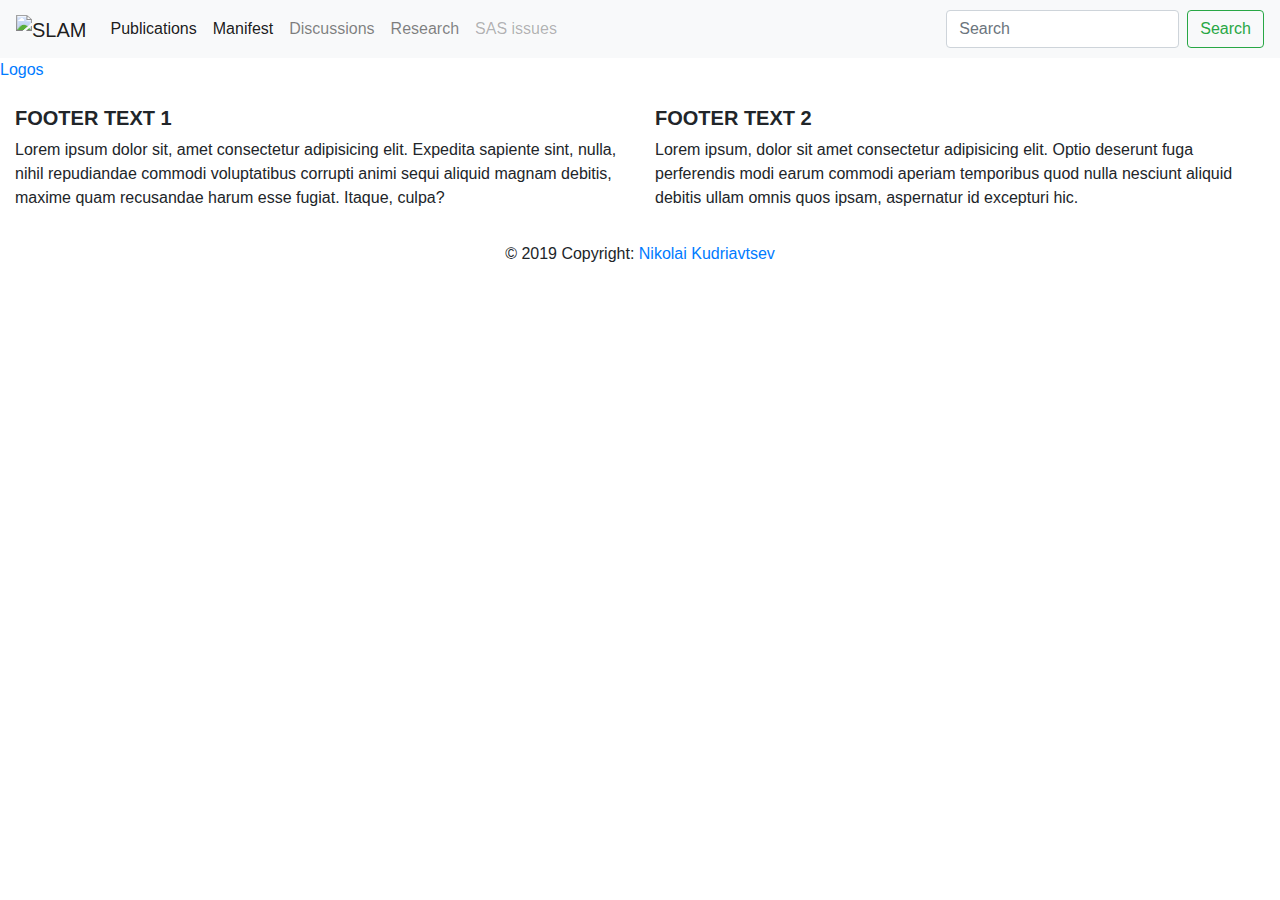
==== index.html @ 7b23dbfc "Update index.html" ====
<!DOCTYPE html>
<html lang="en">
    <head>
        <link rel="stylesheet" href="https://stackpath.bootstrapcdn.com/bootstrap/4.3.1/css/bootstrap.min.css" integrity="sha384-ggOyR0iXCbMQv3Xipma34MD+dH/1fQ784/j6cY/iJTQUOhcWr7x9JvoRxT2MZw1T" crossorigin="anonymous">
        <script src="https://ajax.googleapis.com/ajax/libs/jquery/3.2.1/jquery.min.js"></script>
        <script src="https://maxcdn.bootstrapcdn.com/bootstrap/3.3.7/js/bootstrap.min.js"></script>
        <meta charset="utf-8">
        <meta name="viewport" content="width=device-width, initial-scale=1.0">
        <meta http-equiv='X-UA-Compatible' content="ie=edge">
        <title>SAS Liberal Arts Magazine</title>
    </head>
    <body>
        <nav class="navbar navbar-expand-lg navbar-light bg-light">
          <a class="navbar-brand" href="/">
              <img style="width: 60%;"src="materials/logo.jpg" alt="SLAM">
          </a>
          <button class="navbar-toggler" type="button" data-toggle="collapse" data-target="#navbarSupportedContent" aria-controls="navbarSupportedContent" aria-expanded="false" aria-label="Toggle navigation">
            <span class="navbar-toggler-icon"></span>
          </button>

          <div class="collapse navbar-collapse" id="navbarSupportedContent">
            <ul class="navbar-nav mr-auto">
              <li class="nav-item active">
                <a class="nav-link" href="/publications/">Publications</a>
              </li>
              <li class="nav-item active">
                <a class="nav-link" href="/manifest/">Manifest</a>
              </li>
              <li class="nav-item">
                <a class="nav-link" href="#">Discussions</a>
              </li>
              <li class="nav-item">
                <a class="nav-link" href="#">Research</a>
              </li>
              <li class="nav-item">
                <a class="nav-link disabled" href="#" tabindex="-1" aria-disabled="true">SAS issues</a>
              </li>
            </ul>
            <form class="form-inline my-2 my-lg-0">
              <input class="form-control mr-sm-2" type="search" placeholder="Search" aria-label="Search">
              <button class="btn btn-outline-success my-2 my-sm-0" type="submit">Search</button>
            </form>
          </div>
        </nav>

        <a href="logos">Logos</a>
      
        <footer class="page-footer font-small teal pt-4">

          <!-- Footer Text -->
          <div class="container-fluid text-center text-md-left">

            <!-- Grid row -->
            <div class="row">

              <!-- Grid column -->
              <div class="col-md-6 mt-md-0 mt-3">

                <!-- Content -->
                <h5 class="text-uppercase font-weight-bold">Footer text 1</h5>
                <p>Lorem ipsum dolor sit, amet consectetur adipisicing elit. Expedita sapiente sint, nulla, nihil
                  repudiandae commodi voluptatibus corrupti animi sequi aliquid magnam debitis, maxime quam recusandae
                  harum esse fugiat. Itaque, culpa?</p>

              </div>
              <!-- Grid column -->

              <hr class="clearfix w-100 d-md-none pb-3">

              <!-- Grid column -->
              <div class="col-md-6 mb-md-0 mb-3">

                <!-- Content -->
                <h5 class="text-uppercase font-weight-bold">Footer text 2</h5>
                <p>Lorem ipsum, dolor sit amet consectetur adipisicing elit. Optio deserunt fuga perferendis modi earum
                  commodi aperiam temporibus quod nulla nesciunt aliquid debitis ullam omnis quos ipsam, aspernatur id
                  excepturi hic.</p>

              </div>

              <!-- Grid column -->

            </div>
            <!-- Grid row -->

          </div>
          <!-- Footer Text -->

      <!-- Copyright -->
      <div class="footer-copyright text-center py-3">© 2019 Copyright:
        <a href="">Nikolai Kudriavtsev</a>
      </div>
      <!-- Copyright -->

    </footer>
    <!-- Footer -->
    </body>
</html>
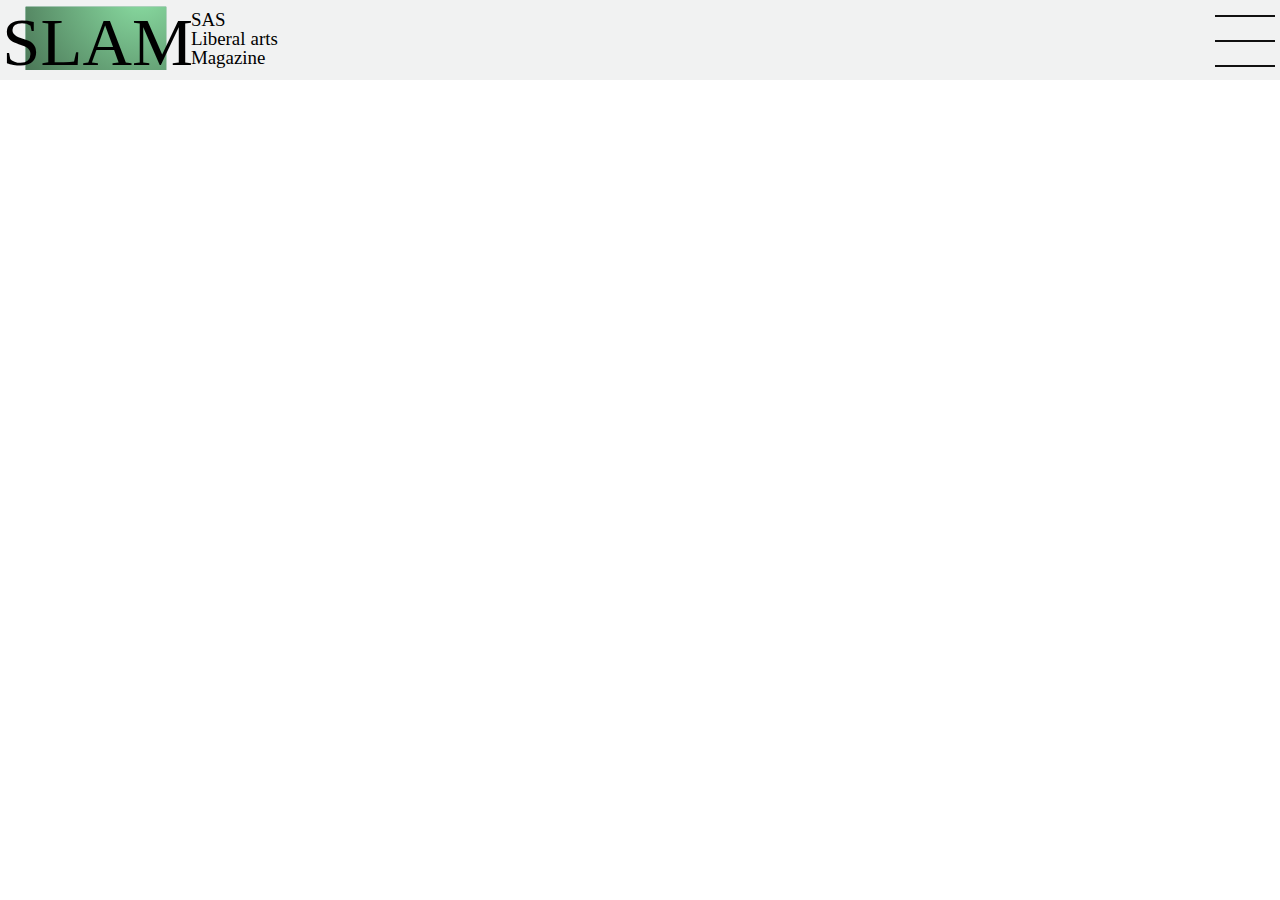
==== commit 632681d8: "New version of the site: navbar added." ====
--- a/index.html
+++ b/index.html
@@ -1,98 +1,41 @@
 <!DOCTYPE html>
 <html lang="en">
     <head>
-        <link rel="stylesheet" href="https://stackpath.bootstrapcdn.com/bootstrap/4.3.1/css/bootstrap.min.css" integrity="sha384-ggOyR0iXCbMQv3Xipma34MD+dH/1fQ784/j6cY/iJTQUOhcWr7x9JvoRxT2MZw1T" crossorigin="anonymous">
-        <script src="https://ajax.googleapis.com/ajax/libs/jquery/3.2.1/jquery.min.js"></script>
-        <script src="https://maxcdn.bootstrapcdn.com/bootstrap/3.3.7/js/bootstrap.min.js"></script>
+        <link rel="stylesheet" href="style.css">
+        <script src=""></script>
+        <script src=""></script>
         <meta charset="utf-8">
         <meta name="viewport" content="width=device-width, initial-scale=1.0">
         <meta http-equiv='X-UA-Compatible' content="ie=edge">
         <title>SAS Liberal Arts Magazine</title>
     </head>
+
+    
     <body>
-        <nav class="navbar navbar-expand-lg navbar-light bg-light">
-          <a class="navbar-brand" href="/">
-              <img style="width: 60%;"src="materials/logo.jpg" alt="SLAM">
-          </a>
-          <button class="navbar-toggler" type="button" data-toggle="collapse" data-target="#navbarSupportedContent" aria-controls="navbarSupportedContent" aria-expanded="false" aria-label="Toggle navigation">
-            <span class="navbar-toggler-icon"></span>
-          </button>
+	    
+<div class="nav">
+  <input type="checkbox" id="nav-check">
+  <div class="nav-header">
+      <img id="logo" src="logo.svg" alt="SLAM">
+  </div>
+  <div class="nav-btn">
+    <label for="nav-check">
+      <span></span>
+      <span></span>
+      <span></span>
+    </label>
+  </div>
+  
+  <div class="nav-links">
+    <a href="//github.io/jo_geek" target="_blank">Publications</a>
+    <a href="http://stackoverflow.com/users/4084003/" target="_blank">Research</a>
+    <a href="https://in.linkedin.com/in/jonesvinothjoseph" target="_blank">Discussions</a>
+    <a href="https://codepen.io/jo_Geek/" target="_blank">Interviews</a>
+    <a href="https://jsfiddle.net/user/jo_Geek/" target="_blank">SAS issues</a>
+  </div>
+</div>
+    </body>
+	
 
-          <div class="collapse navbar-collapse" id="navbarSupportedContent">
-            <ul class="navbar-nav mr-auto">
-              <li class="nav-item active">
-                <a class="nav-link" href="/publications/">Publications</a>
-              </li>
-              <li class="nav-item active">
-                <a class="nav-link" href="/manifest/">Manifest</a>
-              </li>
-              <li class="nav-item">
-                <a class="nav-link" href="#">Discussions</a>
-              </li>
-              <li class="nav-item">
-                <a class="nav-link" href="#">Research</a>
-              </li>
-              <li class="nav-item">
-                <a class="nav-link disabled" href="#" tabindex="-1" aria-disabled="true">SAS issues</a>
-              </li>
-            </ul>
-            <form class="form-inline my-2 my-lg-0">
-              <input class="form-control mr-sm-2" type="search" placeholder="Search" aria-label="Search">
-              <button class="btn btn-outline-success my-2 my-sm-0" type="submit">Search</button>
-            </form>
-          </div>
-        </nav>
 
-        <a href="logos">Logos</a>
-      
-        <footer class="page-footer font-small teal pt-4">
-
-          <!-- Footer Text -->
-          <div class="container-fluid text-center text-md-left">
-
-            <!-- Grid row -->
-            <div class="row">
-
-              <!-- Grid column -->
-              <div class="col-md-6 mt-md-0 mt-3">
-
-                <!-- Content -->
-                <h5 class="text-uppercase font-weight-bold">Footer text 1</h5>
-                <p>Lorem ipsum dolor sit, amet consectetur adipisicing elit. Expedita sapiente sint, nulla, nihil
-                  repudiandae commodi voluptatibus corrupti animi sequi aliquid magnam debitis, maxime quam recusandae
-                  harum esse fugiat. Itaque, culpa?</p>
-
-              </div>
-              <!-- Grid column -->
-
-              <hr class="clearfix w-100 d-md-none pb-3">
-
-              <!-- Grid column -->
-              <div class="col-md-6 mb-md-0 mb-3">
-
-                <!-- Content -->
-                <h5 class="text-uppercase font-weight-bold">Footer text 2</h5>
-                <p>Lorem ipsum, dolor sit amet consectetur adipisicing elit. Optio deserunt fuga perferendis modi earum
-                  commodi aperiam temporibus quod nulla nesciunt aliquid debitis ullam omnis quos ipsam, aspernatur id
-                  excepturi hic.</p>
-
-              </div>
-
-              <!-- Grid column -->
-
-            </div>
-            <!-- Grid row -->
-
-          </div>
-          <!-- Footer Text -->
-
-      <!-- Copyright -->
-      <div class="footer-copyright text-center py-3">© 2019 Copyright:
-        <a href="">Nikolai Kudriavtsev</a>
-      </div>
-      <!-- Copyright -->
-
-    </footer>
-    <!-- Footer -->
-    </body>
 </html>
--- a/style.css
+++ b/style.css
@@ -0,0 +1,99 @@
+* {
+  box-sizing: border-box;
+}
+
+body {
+  margin: 0px;
+  font-family: 'segoe ui';
+}
+
+.nav {
+  height: 80px;
+  width: 100%;
+  background-color: #F1F2F2;
+  position: relative;
+}
+
+.nav > .nav-header {
+  display: inline;
+}
+
+.nav > .nav-header > #logo {
+  display: inline-block;
+  font-size: 30px;
+  position: relative;
+  top: -20px;
+  height: 130px;
+}
+
+
+.nav > .nav-btn {
+  display: none;
+}
+
+.nav > .nav-links {
+  display: inline;
+  float: right;
+  font-size: 28px;
+}
+
+.nav > .nav-links > a {
+  display: inline-block;
+  padding: 30px 10px 13px 10px;
+  text-decoration: none;
+  color: #111;
+}
+
+.nav > .nav-links > a:hover {
+  background-color: #77BD8B;
+}
+
+.nav > #nav-check {
+  display: none;
+}
+
+@media (max-width:1280px) {
+  .nav > .nav-btn {
+    display: inline-block;
+    position: absolute;
+    right: 0px;
+    top: 0px;
+  }
+  .nav > .nav-btn > label {
+    display: inline-block;
+    width: 80px;
+    height: 80px;
+    padding: 15px;
+  }
+  .nav > .nav-btn > label:hover,.nav  #nav-check:checked ~ .nav-btn > label {
+    color: #111;
+  }
+  .nav > .nav-btn > label > span {
+    display: block;
+    width: 60px;
+    height: 25px;
+    border-top: 2px solid #111;
+  }
+  .nav > .nav-links {
+    position: absolute;
+    display: block;
+    width: 100%;
+    background-color: #F1F2F2;
+    height: 0px;
+    transition: all 0.3s ease-in;
+    overflow-y: hidden;
+    top: 80px;
+    left: 0px;
+  }
+  .nav > .nav-links > a {
+    display: block;
+    width: 100%;
+  }
+  .nav > #nav-check:not(:checked) ~ .nav-links {
+    height: 0px;
+  }
+  .nav > #nav-check:checked ~ .nav-links {
+    height: calc(100vh - 80px);
+    overflow-y: auto;
+  }
+}
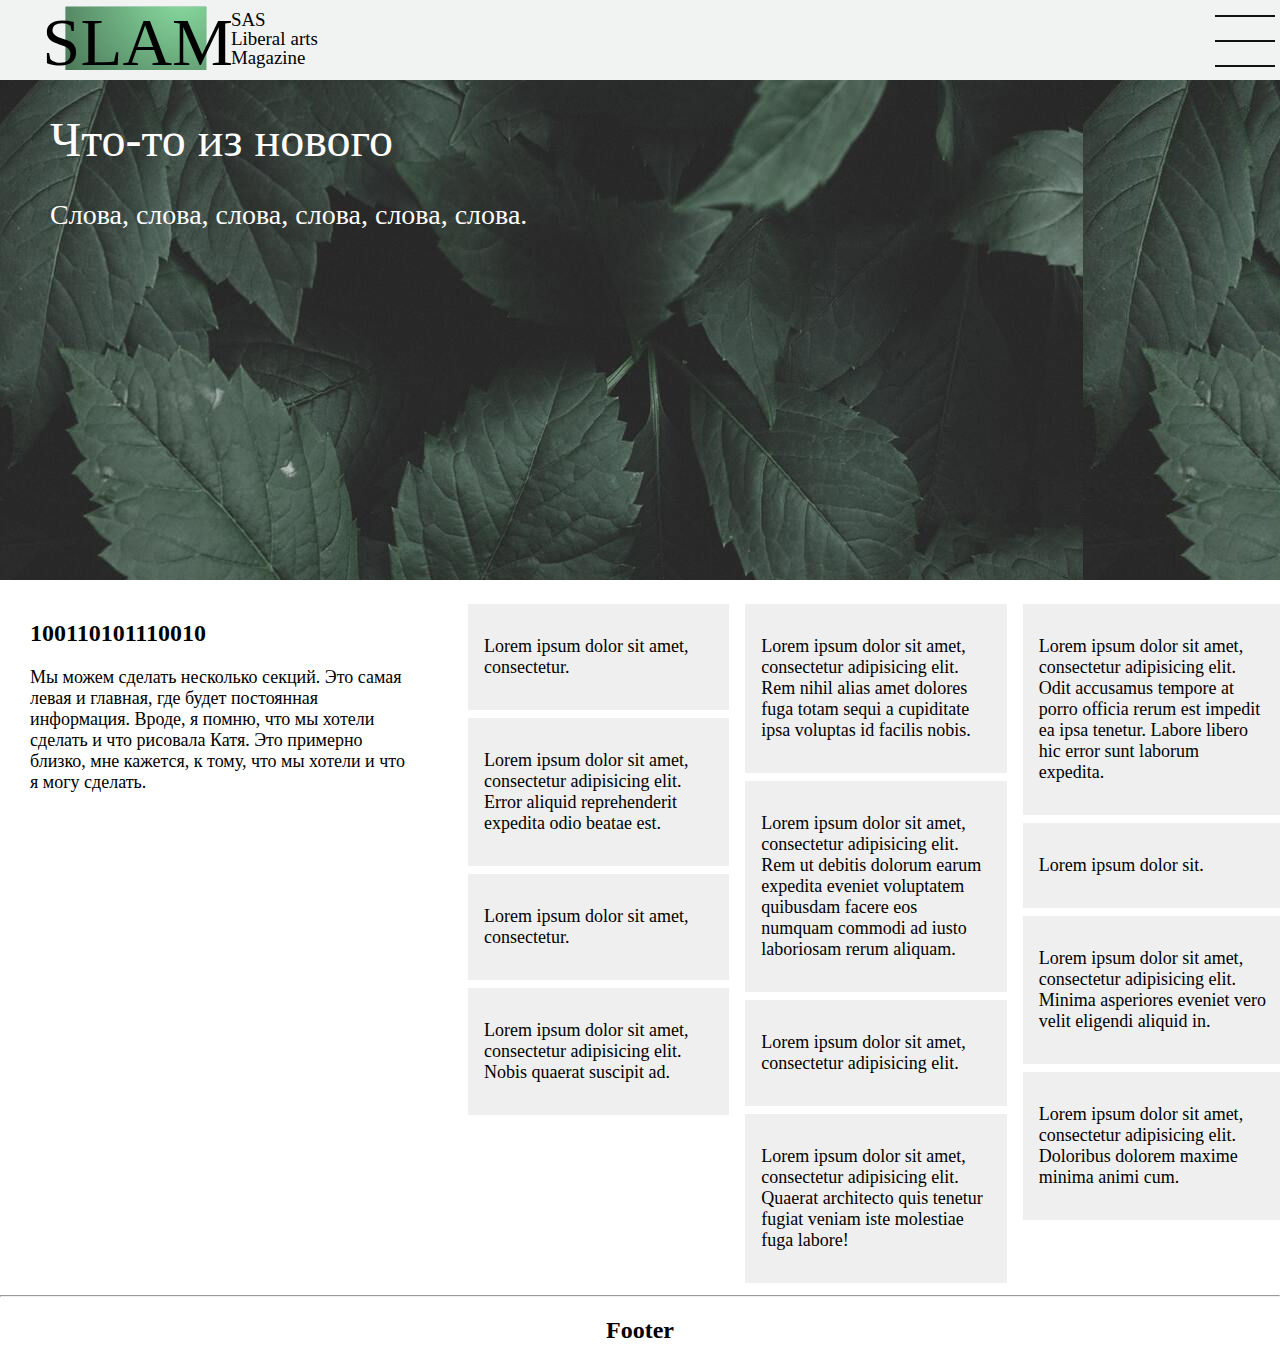
==== commit 84a7a9cf: "New version of mainpage: navbar and body." ====
--- a/index.html
+++ b/index.html
@@ -27,15 +27,100 @@
   </div>
   
   <div class="nav-links">
-    <a href="//github.io/jo_geek" target="_blank">Publications</a>
-    <a href="http://stackoverflow.com/users/4084003/" target="_blank">Research</a>
-    <a href="https://in.linkedin.com/in/jonesvinothjoseph" target="_blank">Discussions</a>
-    <a href="https://codepen.io/jo_Geek/" target="_blank">Interviews</a>
-    <a href="https://jsfiddle.net/user/jo_Geek/" target="_blank">SAS issues</a>
+    <a href="" target="_blank">Publications</a>
+    <a href="" target="_blank">Research</a>
+    <a href="" target="_blank">Discussions</a>
+    <a href="" target="_blank">Interviews</a>
+    <a href="" target="_blank">SAS issues</a>
   </div>
 </div>
-    </body>
-	
+<!--
+    <div class="carousel">
+	<div class="carousel-img.slider1">
+    		<p  class="car-title">This is Red</p>
+	</div>
+    	<div class="carousel-img.slider2">
+		<p class="car-title"> This is Yellow </p>
+    	</div>
+    	<div class="carousel-img.slider3">
+
+		<p class="car-title"> This is Green</p>  
+    	</div>
+    </div>
+    -->
+
+    <!-- <h1>Pure CSS Masonry</h1>
+<p>By using CSS3 columns, we can easily create a Masonry.js-like layout where random-height blocks fit together.</p>
+    -->
+
+	<div class="carousel">
+		<H1>Что-то из нового</H1>
+		<p> Слова, слова, слова, слова, слова, слова.<p>
+	</div>
 
 
+   
+  <aside id="main">
+	  <h2>100110101110010</h2>
+	  <p>Мы можем сделать несколько секций. Это самая левая и главная, где будет постоянная информация. Вроде, я помню, что мы хотели сделать и что рисовала Катя. Это примерно близко, мне кажется, к тому, что мы хотели и что я могу сделать.</P>
+  </aside>
+<article>
+
+  <section>
+    <p>Lorem ipsum dolor sit amet, consectetur.</p>
+  </section>
+  
+  <section>
+    <p>Lorem ipsum dolor sit amet, consectetur adipisicing elit. Error aliquid reprehenderit expedita odio beatae est.</p>
+  </section>
+  
+  <section>
+    <p>Lorem ipsum dolor sit amet, consectetur.</p>
+  </section>
+  
+  <section>
+    <p>Lorem ipsum dolor sit amet, consectetur adipisicing elit. Nobis quaerat suscipit ad.</p>
+  </section>
+
+  <section>
+    <p>Lorem ipsum dolor sit amet, consectetur adipisicing elit. Rem nihil alias amet dolores fuga totam sequi a cupiditate ipsa voluptas id facilis nobis.</p>
+  </section>
+
+
+  <section>
+    <p>Lorem ipsum dolor sit amet, consectetur adipisicing elit. Rem ut debitis dolorum earum expedita eveniet voluptatem quibusdam facere eos numquam commodi ad iusto laboriosam rerum aliquam.</p>
+  </section>
+  
+  <section>
+    <p>Lorem ipsum dolor sit amet, consectetur adipisicing elit.</p>
+  </section>
+  
+  <section>
+    <p>Lorem ipsum dolor sit amet, consectetur adipisicing elit. Quaerat  architecto quis tenetur fugiat veniam iste molestiae fuga labore!</p>
+  </section>
+  
+  <section>
+    <p>Lorem ipsum dolor sit amet, consectetur adipisicing elit. Odit accusamus tempore at porro officia rerum est impedit ea ipsa tenetur. Labore libero hic error sunt laborum expedita.</p>
+  </section>
+  
+  <section>
+    <p>Lorem ipsum dolor sit.</p>
+  </section>
+  
+  <section>
+    <p>Lorem ipsum dolor sit amet, consectetur adipisicing elit. Minima asperiores eveniet vero velit eligendi aliquid in.</p>
+  </section>
+  
+  <section>
+    <p>Lorem ipsum dolor sit amet, consectetur adipisicing elit. Doloribus dolorem maxime minima animi cum.</p>
+  </section>
+  
+</article>
+
+<footer>
+<hr/>
+<h2 style="text-align: center;">Footer</h2>
+</footer>
+    </body>
+
 </html>
--- a/style.css
+++ b/style.css
@@ -1,5 +1,6 @@
 * {
   box-sizing: border-box;
+
 }
 
 body {
@@ -11,6 +12,7 @@
   height: 80px;
   width: 100%;
   background-color: #F1F2F2;
+ /* opacity: 0.7; */
   position: relative;
 }
 
@@ -23,6 +25,7 @@
   font-size: 30px;
   position: relative;
   top: -20px;
+  left: 40px;
   height: 130px;
 }
 
@@ -97,3 +100,72 @@
     overflow-y: auto;
   }
 }
+
+@import "compass/css3";
+
+*, *:before, *:after {box-sizing:  border-box !important;}
+aside {
+	float: left; 
+	margin-left: 30px; 
+	margin-right: 50px; 
+	width: 30%;
+}
+
+article {
+ -moz-column-width: 13em;
+ -webkit-column-width: 13em;
+ -moz-column-gap: 1em;
+ -webkit-column-gap: 1em; 
+  
+}
+
+section {
+ display: inline-block;
+ margin:  0.25rem;
+ padding:  1rem;
+ width:  100%; 
+ background:  #efefef;
+}
+
+
+p {
+ margin:  1rem 0; 
+ font-size: 18px;
+}
+
+body {
+ padding:  0em;
+}
+
+
+
+
+h1 {
+  font-size:  3rem;
+  font-weight:  500;
+  text-align: left;
+}
+
+
+p {
+ text-align:  left;
+}
+
+.carousel {
+  display: inline-block;
+  height: 500px;
+  width: 100%;
+  margin-bottom: 20px;
+  background-image: url("back.jpg");
+  color: white;
+}
+
+.carousel > h1 {
+	margin-left: 50px;
+
+}
+.carousel > p {
+  font-size: 28px;
+  margin-left: 50px;
+  color: white;
+}
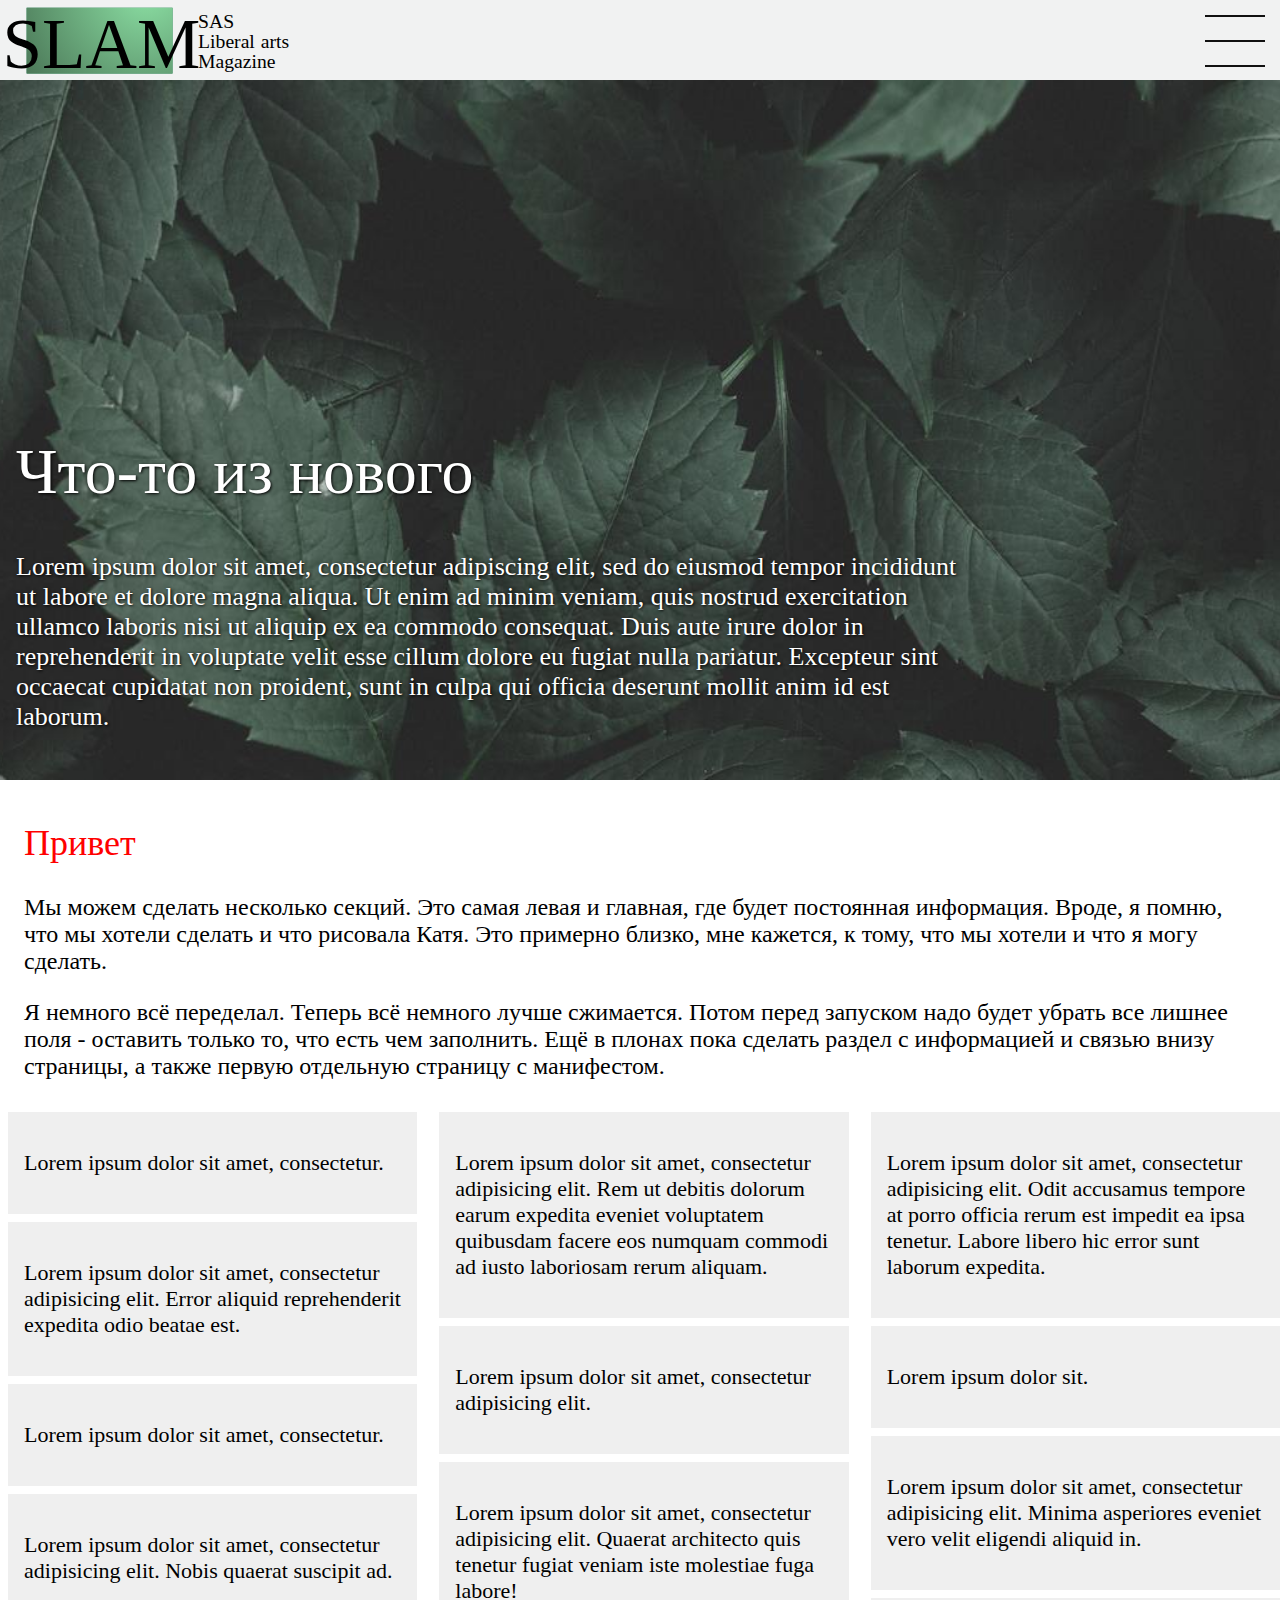
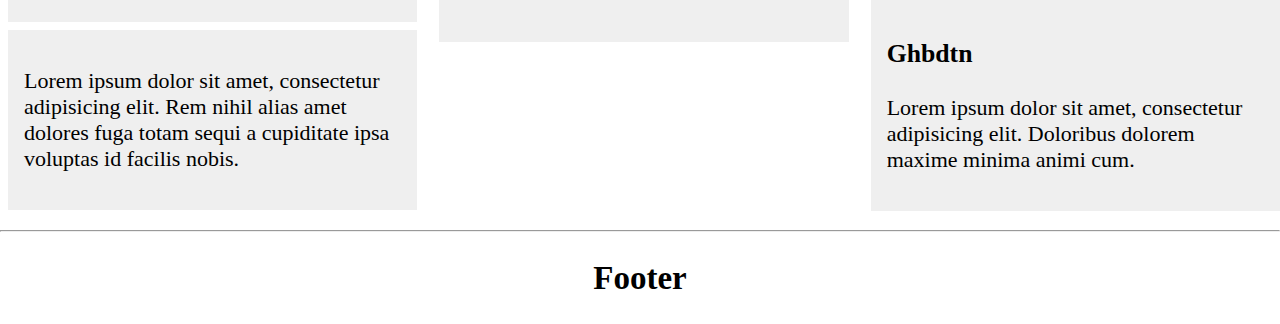
==== commit b1da16b9: "Added the middle." ====
--- a/index.html
+++ b/index.html
@@ -1,126 +1,119 @@
 <!DOCTYPE html>
 <html lang="en">
-    <head>
-        <link rel="stylesheet" href="style.css">
-        <script src=""></script>
-        <script src=""></script>
-        <meta charset="utf-8">
-        <meta name="viewport" content="width=device-width, initial-scale=1.0">
-        <meta http-equiv='X-UA-Compatible' content="ie=edge">
-        <title>SAS Liberal Arts Magazine</title>
-    </head>
-
-    
-    <body>
-	    
-<div class="nav">
-  <input type="checkbox" id="nav-check">
-  <div class="nav-header">
-      <img id="logo" src="logo.svg" alt="SLAM">
-  </div>
-  <div class="nav-btn">
-    <label for="nav-check">
-      <span></span>
-      <span></span>
-      <span></span>
-    </label>
-  </div>
-  
-  <div class="nav-links">
-    <a href="" target="_blank">Publications</a>
-    <a href="" target="_blank">Research</a>
-    <a href="" target="_blank">Discussions</a>
-    <a href="" target="_blank">Interviews</a>
-    <a href="" target="_blank">SAS issues</a>
-  </div>
-</div>
-<!--
-    <div class="carousel">
-	<div class="carousel-img.slider1">
-    		<p  class="car-title">This is Red</p>
-	</div>
-    	<div class="carousel-img.slider2">
-		<p class="car-title"> This is Yellow </p>
-    	</div>
-    	<div class="carousel-img.slider3">
-
-		<p class="car-title"> This is Green</p>  
-    	</div>
-    </div>
-    -->
-
-    <!-- <h1>Pure CSS Masonry</h1>
-<p>By using CSS3 columns, we can easily create a Masonry.js-like layout where random-height blocks fit together.</p>
-    -->
-
-	<div class="carousel">
-		<H1>Что-то из нового</H1>
-		<p> Слова, слова, слова, слова, слова, слова.<p>
-	</div>
+<head>
+  <link rel="stylesheet" href="style.css">
+  <script src=""></script>
+  <script src=""></script>
+  <meta charset="utf-8">
+  <meta name="viewport" content="width=device-width, initial-scale=1.0">
+  <meta http-equiv='X-UA-Compatible' content="ie=edge">
+  <title>SAS Liberal Arts Magazine</title>
+</head>
 
 
-   
-  <aside id="main">
-	  <h2>100110101110010</h2>
-	  <p>Мы можем сделать несколько секций. Это самая левая и главная, где будет постоянная информация. Вроде, я помню, что мы хотели сделать и что рисовала Катя. Это примерно близко, мне кажется, к тому, что мы хотели и что я могу сделать.</P>
-  </aside>
-<article>
-
-  <section>
-    <p>Lorem ipsum dolor sit amet, consectetur.</p>
-  </section>
-  
-  <section>
-    <p>Lorem ipsum dolor sit amet, consectetur adipisicing elit. Error aliquid reprehenderit expedita odio beatae est.</p>
-  </section>
-  
-  <section>
-    <p>Lorem ipsum dolor sit amet, consectetur.</p>
-  </section>
-  
-  <section>
-    <p>Lorem ipsum dolor sit amet, consectetur adipisicing elit. Nobis quaerat suscipit ad.</p>
-  </section>
-
-  <section>
-    <p>Lorem ipsum dolor sit amet, consectetur adipisicing elit. Rem nihil alias amet dolores fuga totam sequi a cupiditate ipsa voluptas id facilis nobis.</p>
-  </section>
+<body>
+  <div class="grid">
 
 
-  <section>
-    <p>Lorem ipsum dolor sit amet, consectetur adipisicing elit. Rem ut debitis dolorum earum expedita eveniet voluptatem quibusdam facere eos numquam commodi ad iusto laboriosam rerum aliquam.</p>
-  </section>
-  
-  <section>
-    <p>Lorem ipsum dolor sit amet, consectetur adipisicing elit.</p>
-  </section>
-  
-  <section>
-    <p>Lorem ipsum dolor sit amet, consectetur adipisicing elit. Quaerat  architecto quis tenetur fugiat veniam iste molestiae fuga labore!</p>
-  </section>
-  
-  <section>
-    <p>Lorem ipsum dolor sit amet, consectetur adipisicing elit. Odit accusamus tempore at porro officia rerum est impedit ea ipsa tenetur. Labore libero hic error sunt laborum expedita.</p>
-  </section>
-  
-  <section>
-    <p>Lorem ipsum dolor sit.</p>
-  </section>
-  
-  <section>
-    <p>Lorem ipsum dolor sit amet, consectetur adipisicing elit. Minima asperiores eveniet vero velit eligendi aliquid in.</p>
-  </section>
-  
-  <section>
-    <p>Lorem ipsum dolor sit amet, consectetur adipisicing elit. Doloribus dolorem maxime minima animi cum.</p>
-  </section>
-  
-</article>
+    <div class="nav">
+      <input type="checkbox" id="nav-check">
+      <a class="nav-header" href="">
+        <img id="logo" src="logo.svg" alt="SLAM">
+      </a>
+      <div class="nav-btn">
+        <label for="nav-check">
+          <span></span>
+          <span></span>
+          <span></span>
+        </label>
+      </div>
 
-<footer>
-<hr/>
-<h2 style="text-align: center;">Footer</h2>
-</footer>
+      <div class="nav-links">
+        <a href="" target="_blank">Publications</a>
+        <a href="" target="_blank">Research</a>
+        <a href="" target="_blank">Discussions</a>
+        <a href="" target="_blank">Interviews</a>
+        <a href="" target="_blank">SAS issues</a>
+      </div>
+    </div>
+
+    <div class="carousel">
+      <H1>Что-то из нового</H1>
+      <p>Lorem ipsum dolor sit amet, consectetur adipiscing elit, sed do eiusmod tempor incididunt ut labore et dolore magna aliqua. Ut enim ad minim veniam, quis nostrud exercitation ullamco laboris nisi ut aliquip ex ea commodo consequat. Duis aute irure dolor in reprehenderit in voluptate velit esse cillum dolore eu fugiat nulla pariatur. Excepteur sint occaecat cupidatat non proident, sunt in culpa qui officia deserunt mollit anim id est laborum.<p>
+      </div>
+
+
+      <div class="middle">
+        <div>
+          <article id="main">
+            <h2>Привет</h2>
+            <p>Мы можем сделать несколько секций. Это самая левая и главная, где будет постоянная информация. Вроде, я помню, что мы хотели сделать и что рисовала Катя. Это примерно близко, мне кажется, к тому, что мы хотели и что я могу сделать.</P>
+            <p>Я немного всё переделал. Теперь всё немного лучше сжимается. Потом перед запуском надо будет убрать все лишнее поля - оставить только то, что есть чем заполнить. Ещё в плонах пока сделать раздел с информацией и связью внизу страницы, а также первую отдельную страницу с манифестом.</p>
+            </article>
+          </div>
+        </div>
+          <div clss="cardscon">
+            <article class="cards">
+
+              <section>
+                <p>Lorem ipsum dolor sit amet, consectetur.</p>
+              </section>
+
+              <section>
+                <p>Lorem ipsum dolor sit amet, consectetur adipisicing elit. Error aliquid reprehenderit expedita odio beatae est.</p>
+              </section>
+
+              <section>
+                <p>Lorem ipsum dolor sit amet, consectetur.</p>
+              </section>
+
+              <section>
+                <p>Lorem ipsum dolor sit amet, consectetur adipisicing elit. Nobis quaerat suscipit ad.</p>
+              </section>
+
+              <section>
+                <p>Lorem ipsum dolor sit amet, consectetur adipisicing elit. Rem nihil alias amet dolores fuga totam sequi a cupiditate ipsa voluptas id facilis nobis.</p>
+              </section>
+
+
+              <section>
+                <p>Lorem ipsum dolor sit amet, consectetur adipisicing elit. Rem ut debitis dolorum earum expedita eveniet voluptatem quibusdam facere eos numquam commodi ad iusto laboriosam rerum aliquam.</p>
+              </section>
+
+              <section>
+                <p>Lorem ipsum dolor sit amet, consectetur adipisicing elit.</p>
+              </section>
+
+              <section>
+                <p>Lorem ipsum dolor sit amet, consectetur adipisicing elit. Quaerat  architecto quis tenetur fugiat veniam iste molestiae fuga labore!</p>
+              </section>
+
+              <section>
+                <p>Lorem ipsum dolor sit amet, consectetur adipisicing elit. Odit accusamus tempore at porro officia rerum est impedit ea ipsa tenetur. Labore libero hic error sunt laborum expedita.</p>
+              </section>
+
+              <section>
+                <p>Lorem ipsum dolor sit.</p>
+              </section>
+
+              <section>
+                <p>Lorem ipsum dolor sit amet, consectetur adipisicing elit. Minima asperiores eveniet vero velit eligendi aliquid in.</p>
+              </section>
+
+              <section>
+                <h3>Ghbdtn</h3>
+                <p>Lorem ipsum dolor sit amet, consectetur adipisicing elit. Doloribus dolorem maxime minima animi cum.</p>
+              </section>
+
+            </article>
+          </div>
+
+
+        <footer>
+          <hr/>
+          <h2 style="text-align: center;">Footer</h2>
+        </footer>
+      </div>
     </body>
 
-</html>
+    </html>
--- a/style.css
+++ b/style.css
@@ -1,32 +1,32 @@
+@import "compass/css3";
+
+*, *:before, *:after {box-sizing:  border-box !important;}
 * {
   box-sizing: border-box;
+}
 
-}
 
 body {
   margin: 0px;
   font-family: 'segoe ui';
+  font-size: 22px;
+}
+
+.grid {
+  display: grid;
+  grid-template-rows: 80px 700px
 }
 
 .nav {
-  height: 80px;
-  width: 100%;
   background-color: #F1F2F2;
- /* opacity: 0.7; */
-  position: relative;
 }
 
 .nav > .nav-header {
-  display: inline;
 }
 
 .nav > .nav-header > #logo {
-  display: inline-block;
-  font-size: 30px;
-  position: relative;
-  top: -20px;
-  left: 40px;
-  height: 130px;
+  margin-top: -20px;
+  height: 135px;
 }
 
 
@@ -55,6 +55,73 @@
   display: none;
 }
 
+
+.carousel {
+  display: grid;
+  grid-template-rows: 2fr 1fr;
+  background-image: url("back.jpg");
+  background-position: center center;
+  background-repeat: no-repeat;
+  background-attachment: fixed;
+  background-size: cover;
+  color: white;
+
+}
+
+.carousel > h1 {
+	margin: 1rem;
+  align-self: flex-end;
+  float: right;
+  font-size:  4rem;
+  font-weight:  300;
+  text-shadow: 1px 1px 3px #000;
+  text-align: left;
+}
+.carousel > p {
+  font-size: 26px;
+  margin: 1rem;
+  align-self: flex-end;
+  float: left;
+  max-width: 60rem;
+  text-align:  left;
+  font-weight:  300;
+  text-shadow: 1px 1px 3px #000;
+}
+
+.middle {
+  margin-top: 0.5em;
+  margin-left: 1em;
+  margin-right: 0.75em;
+  column-gap: 0.25em;
+  font-size: 24px;
+  font-weight: 500;
+}
+
+#main > h2 {
+  color:red;
+  font-weight: 500;
+}
+
+.cardscon {
+}
+
+article.cards {
+  margin: 0.25rem;
+ -moz-column-width: 18em;
+ -webkit-column-width: 18em;
+ -moz-column-gap: 1em;
+ -webkit-column-gap: 1em;
+
+}
+
+section {
+ display: inline-block;
+ margin:  0.25rem;
+ padding:  1rem;
+ width:  100%;
+ background:  #efefef;
+}
+
 @media (max-width:1280px) {
   .nav > .nav-btn {
     display: inline-block;
@@ -64,7 +131,6 @@
   }
   .nav > .nav-btn > label {
     display: inline-block;
-    width: 80px;
     height: 80px;
     padding: 15px;
   }
@@ -100,72 +166,3 @@
     overflow-y: auto;
   }
 }
-
-@import "compass/css3";
-
-*, *:before, *:after {box-sizing:  border-box !important;}
-aside {
-	float: left; 
-	margin-left: 30px; 
-	margin-right: 50px; 
-	width: 30%;
-}
-
-article {
- -moz-column-width: 13em;
- -webkit-column-width: 13em;
- -moz-column-gap: 1em;
- -webkit-column-gap: 1em; 
-  
-}
-
-section {
- display: inline-block;
- margin:  0.25rem;
- padding:  1rem;
- width:  100%; 
- background:  #efefef;
-}
-
-
-p {
- margin:  1rem 0; 
- font-size: 18px;
-}
-
-body {
- padding:  0em;
-}
-
-
-
-
-h1 {
-  font-size:  3rem;
-  font-weight:  500;
-  text-align: left;
-}
-
-
-p {
- text-align:  left;
-}
-
-.carousel {
-  display: inline-block;
-  height: 500px;
-  width: 100%;
-  margin-bottom: 20px;
-  background-image: url("back.jpg");
-  color: white;
-}
-
-.carousel > h1 {
-	margin-left: 50px;
-
-}
-.carousel > p {
-  font-size: 28px;
-  margin-left: 50px;
-  color: white;
-}
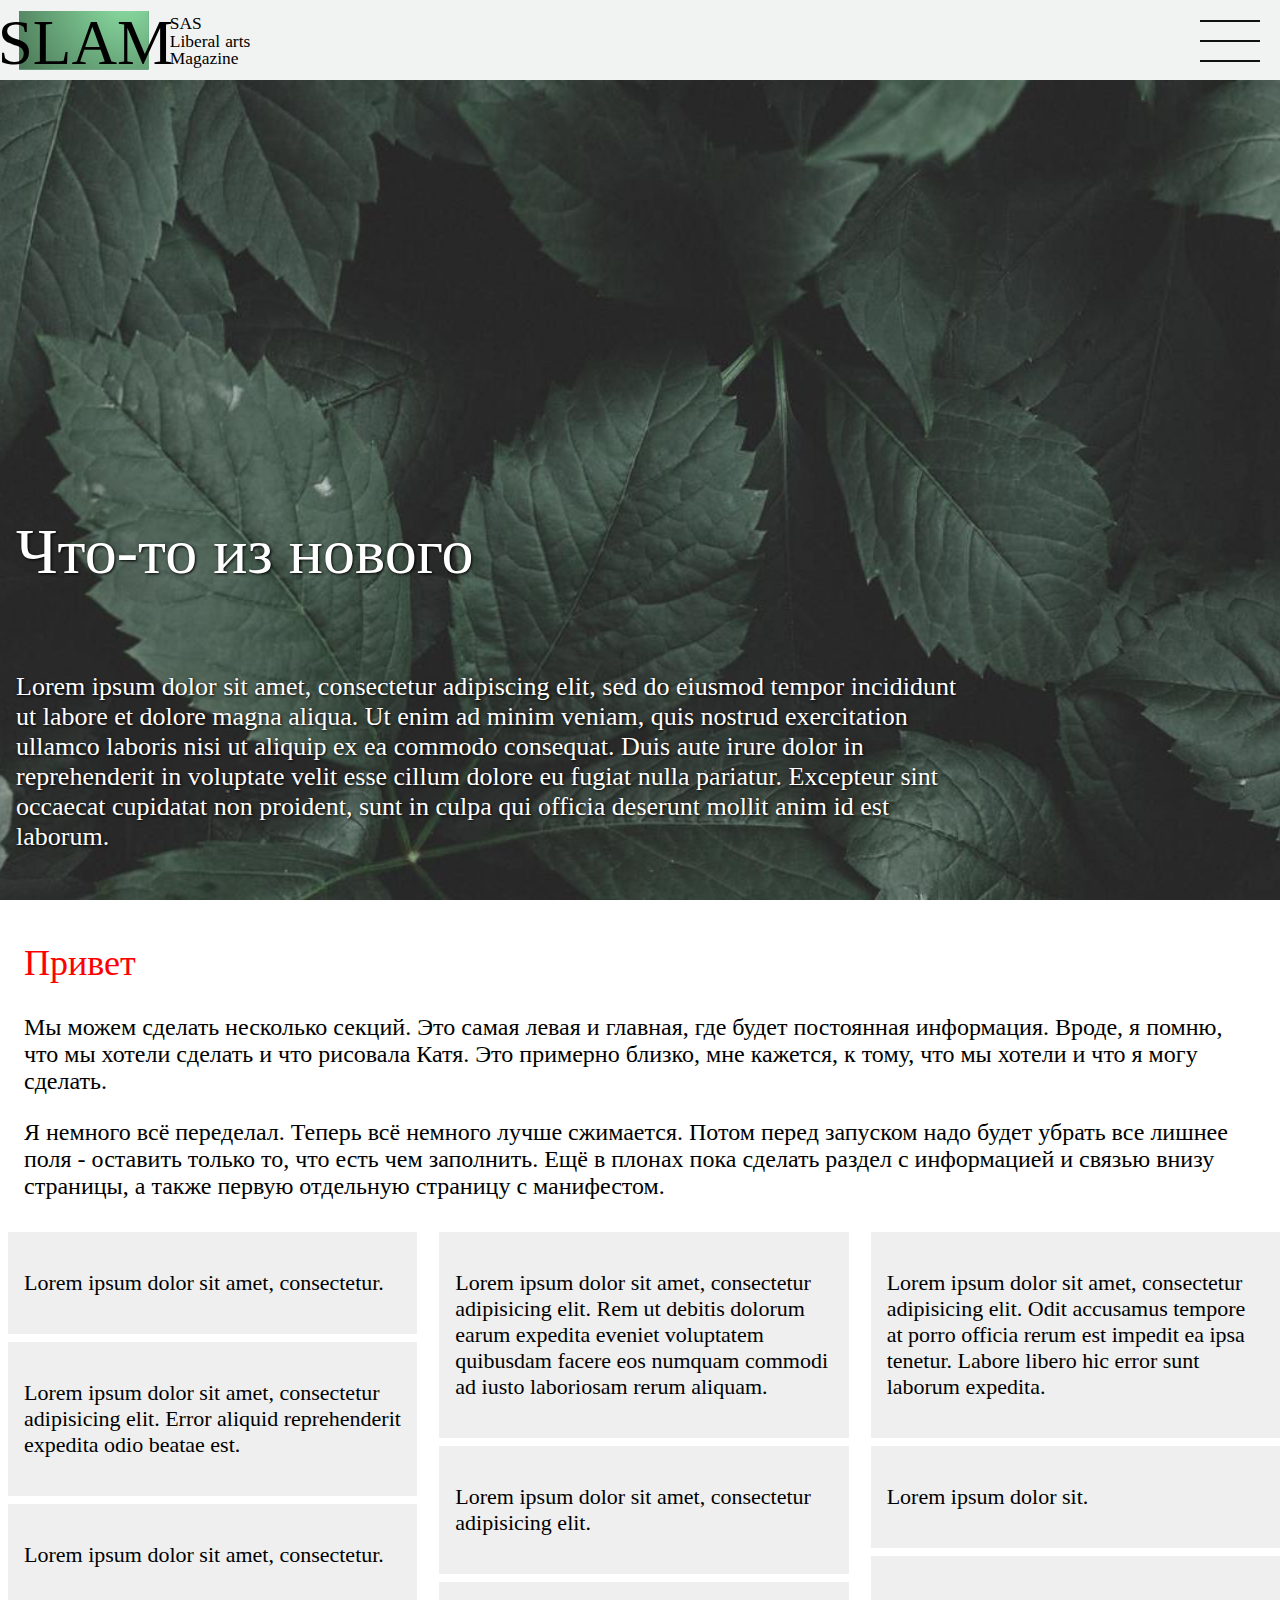
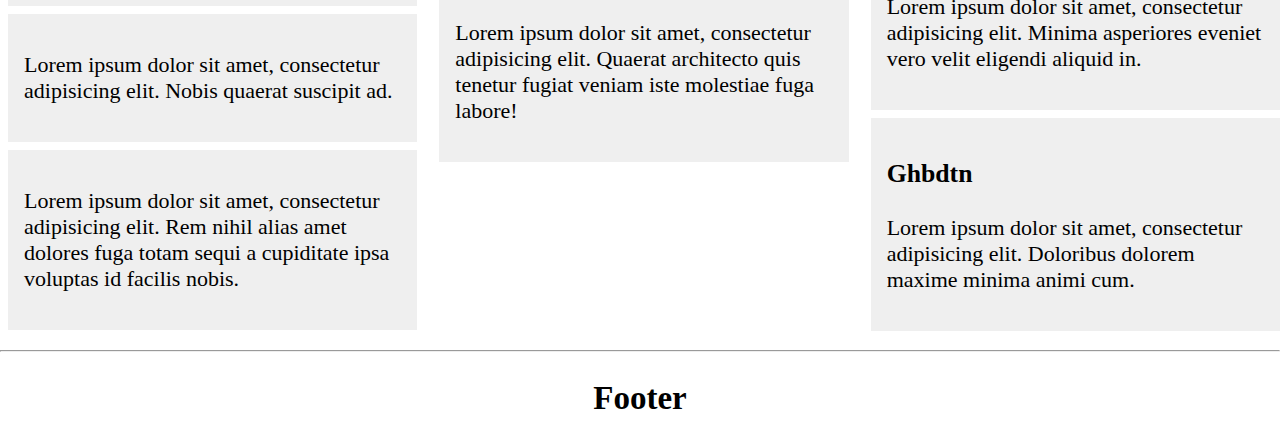
==== commit e73fd476: "First page full widght." ====
--- a/index.html
+++ b/index.html
@@ -29,11 +29,11 @@
       </div>
 
       <div class="nav-links">
-        <a href="" target="_blank">Publications</a>
+        <a href="https://instagram.com/_ale.hop_" target="_blank">Publications</a>
         <a href="" target="_blank">Research</a>
         <a href="" target="_blank">Discussions</a>
         <a href="" target="_blank">Interviews</a>
-        <a href="" target="_blank">SAS issues</a>
+        <a href="" target="_blank">SAS news</a>
       </div>
     </div>
 
--- a/style.css
+++ b/style.css
@@ -7,6 +7,7 @@
 
 
 body {
+  min-width: 375px;
   margin: 0px;
   font-family: 'segoe ui';
   font-size: 22px;
@@ -14,7 +15,7 @@
 
 .grid {
   display: grid;
-  grid-template-rows: 80px 700px
+  grid-template-rows: 80px;
 }
 
 .nav {
@@ -22,11 +23,12 @@
 }
 
 .nav > .nav-header {
+  justify-content: flex-start;
 }
 
 .nav > .nav-header > #logo {
-  margin-top: -20px;
-  height: 135px;
+  margin-top: -15px;
+  height: 120px;
 }
 
 
@@ -57,6 +59,7 @@
 
 
 .carousel {
+  height: calc(100vh - 80px);
   display: grid;
   grid-template-rows: 2fr 1fr;
   background-image: url("back.jpg");
@@ -132,7 +135,7 @@
   .nav > .nav-btn > label {
     display: inline-block;
     height: 80px;
-    padding: 15px;
+    padding: 20px;
   }
   .nav > .nav-btn > label:hover,.nav  #nav-check:checked ~ .nav-btn > label {
     color: #111;
@@ -140,7 +143,7 @@
   .nav > .nav-btn > label > span {
     display: block;
     width: 60px;
-    height: 25px;
+    height: 20px;
     border-top: 2px solid #111;
   }
   .nav > .nav-links {
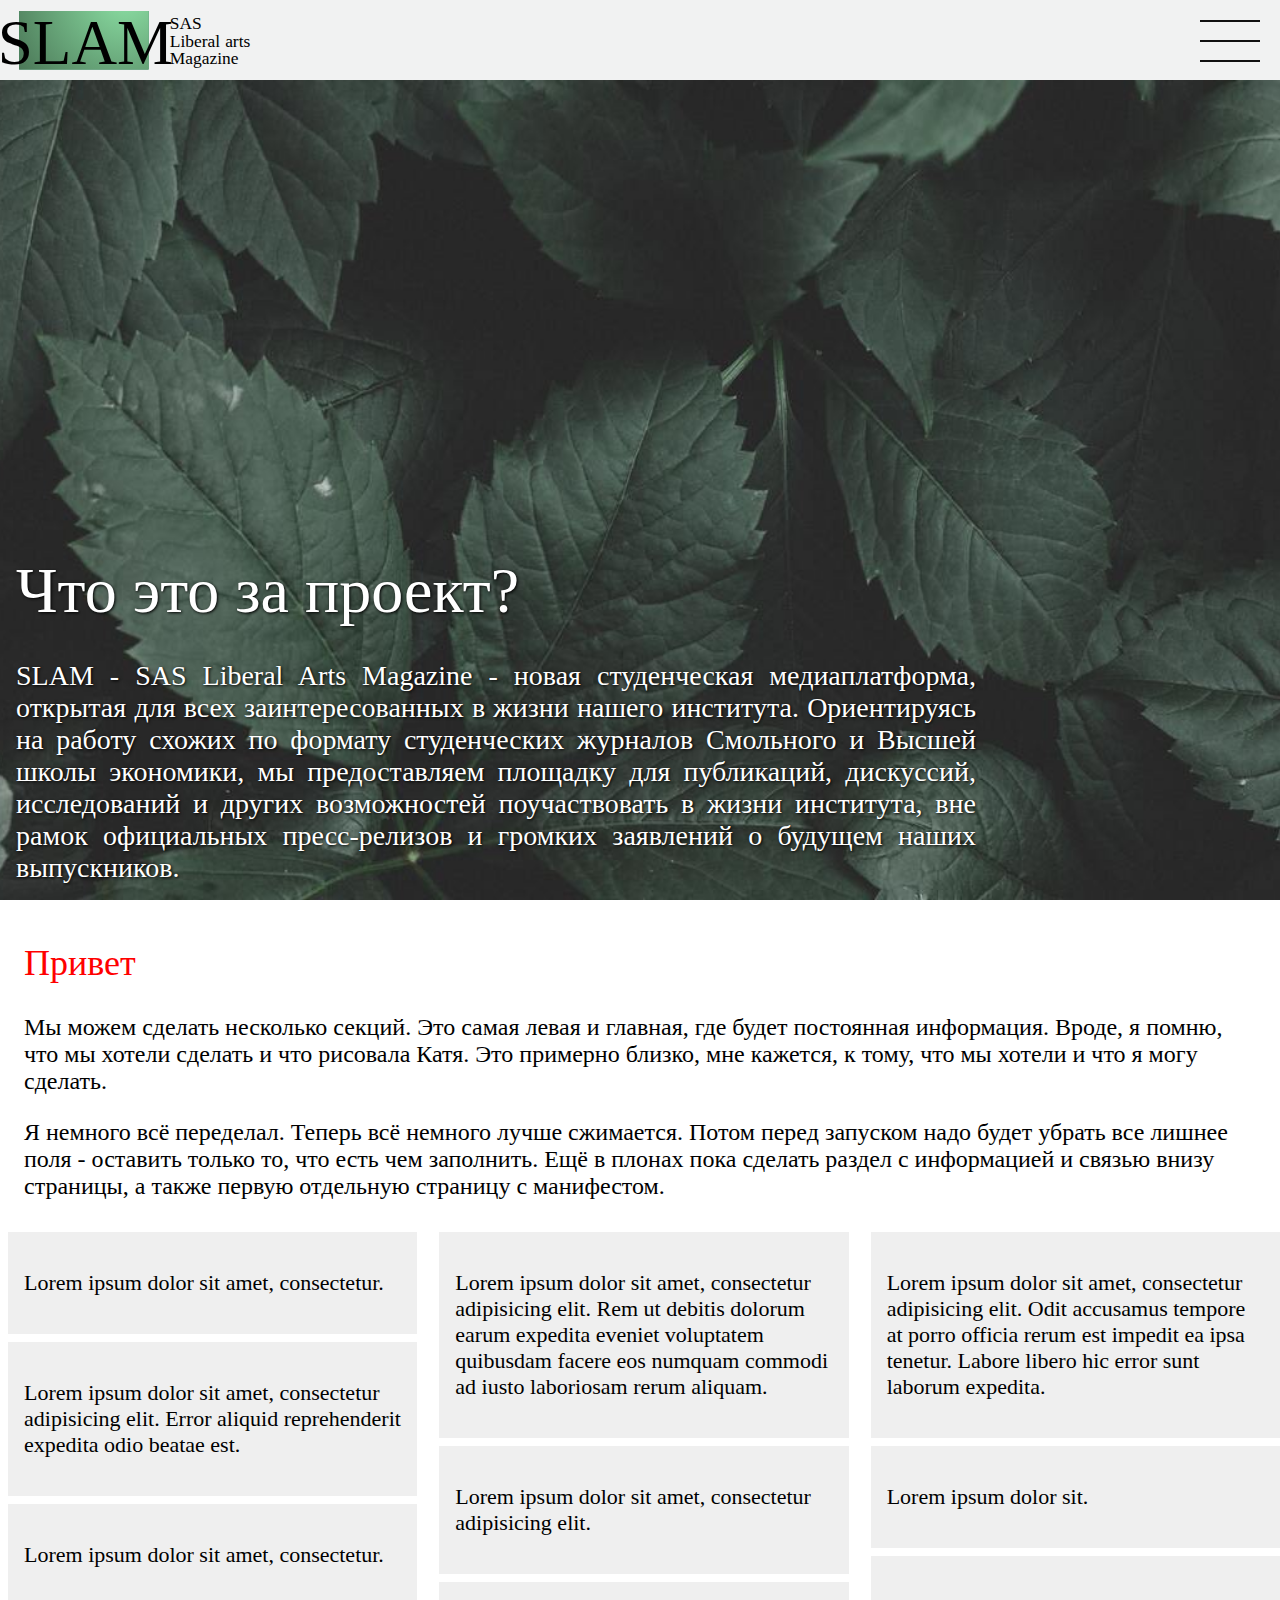
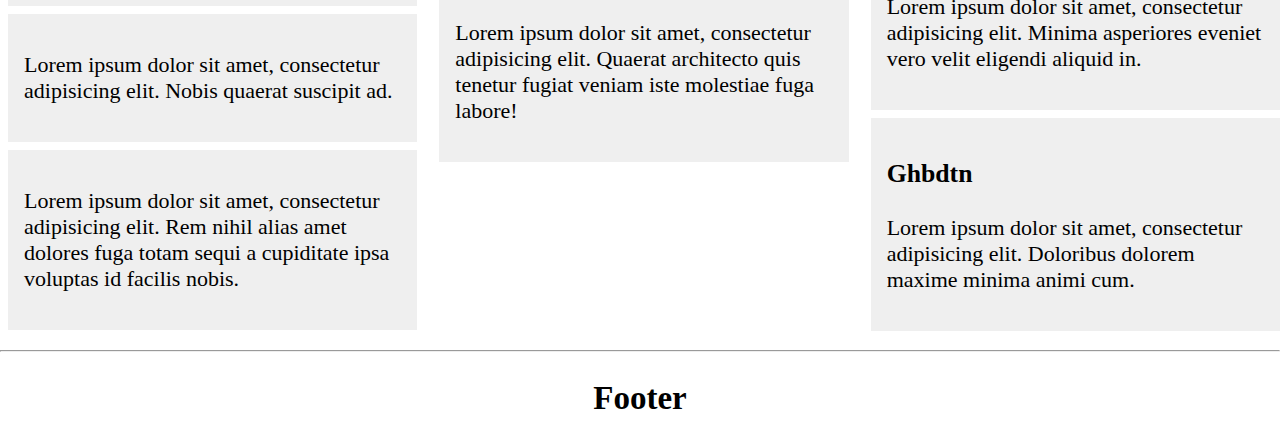
==== commit dafae5e5: "About page" ====
--- a/index.html
+++ b/index.html
@@ -33,14 +33,16 @@
         <a href="" target="_blank">Research</a>
         <a href="" target="_blank">Discussions</a>
         <a href="" target="_blank">Interviews</a>
-        <a href="" target="_blank">SAS news</a>
+        <a href="pages/about.html">О нас</a>
       </div>
     </div>
 
     <div class="carousel">
-      <H1>Что-то из нового</H1>
-      <p>Lorem ipsum dolor sit amet, consectetur adipiscing elit, sed do eiusmod tempor incididunt ut labore et dolore magna aliqua. Ut enim ad minim veniam, quis nostrud exercitation ullamco laboris nisi ut aliquip ex ea commodo consequat. Duis aute irure dolor in reprehenderit in voluptate velit esse cillum dolore eu fugiat nulla pariatur. Excepteur sint occaecat cupidatat non proident, sunt in culpa qui officia deserunt mollit anim id est laborum.<p>
+      <div class="carhead">
+        <H1>Что это за проект?</H1>
+        <p>SLAM - SAS Liberal Arts Magazine - новая студенческая медиаплатформа, открытая для всех заинтересованных в жизни нашего института. Ориентируясь на работу схожих по формату студенческих журналов Смольного и Высшей школы экономики, мы предоставляем площадку для публикаций, дискуссий, исследований и  других возможностей поучаствовать в жизни института, вне рамок официальных пресс-релизов и громких заявлений о будущем наших выпускников.<p>
       </div>
+    </div>
 
 
       <div class="middle">
--- a/style.css
+++ b/style.css
@@ -15,7 +15,7 @@
 
 .grid {
   display: grid;
-  grid-template-rows: 80px;
+  grid-template-rows: 80px minmax(calc(100vh - 80px), auto);
 }
 
 .nav {
@@ -59,34 +59,33 @@
 
 
 .carousel {
-  height: calc(100vh - 80px);
-  display: grid;
-  grid-template-rows: 2fr 1fr;
+  display: flex;
   background-image: url("back.jpg");
   background-position: center center;
   background-repeat: no-repeat;
   background-attachment: fixed;
   background-size: cover;
   color: white;
-
 }
 
-.carousel > h1 {
-	margin: 1rem;
-  align-self: flex-end;
-  float: right;
+.carhead {
+    align-self: flex-end;
+}
+
+.carousel > .carhead > h1 {
+  margin: 1rem;
+  margin-bottom: 2rem;
   font-size:  4rem;
   font-weight:  300;
   text-shadow: 1px 1px 3px #000;
   text-align: left;
 }
-.carousel > p {
-  font-size: 26px;
+
+.carousel > .carhead > p {
+  font-size: 28px;
+  text-align: justify;
   margin: 1rem;
-  align-self: flex-end;
-  float: left;
   max-width: 60rem;
-  text-align:  left;
   font-weight:  300;
   text-shadow: 1px 1px 3px #000;
 }
@@ -97,7 +96,7 @@
   margin-right: 0.75em;
   column-gap: 0.25em;
   font-size: 24px;
-  font-weight: 500;
+  font-weight: 300;
 }
 
 #main > h2 {
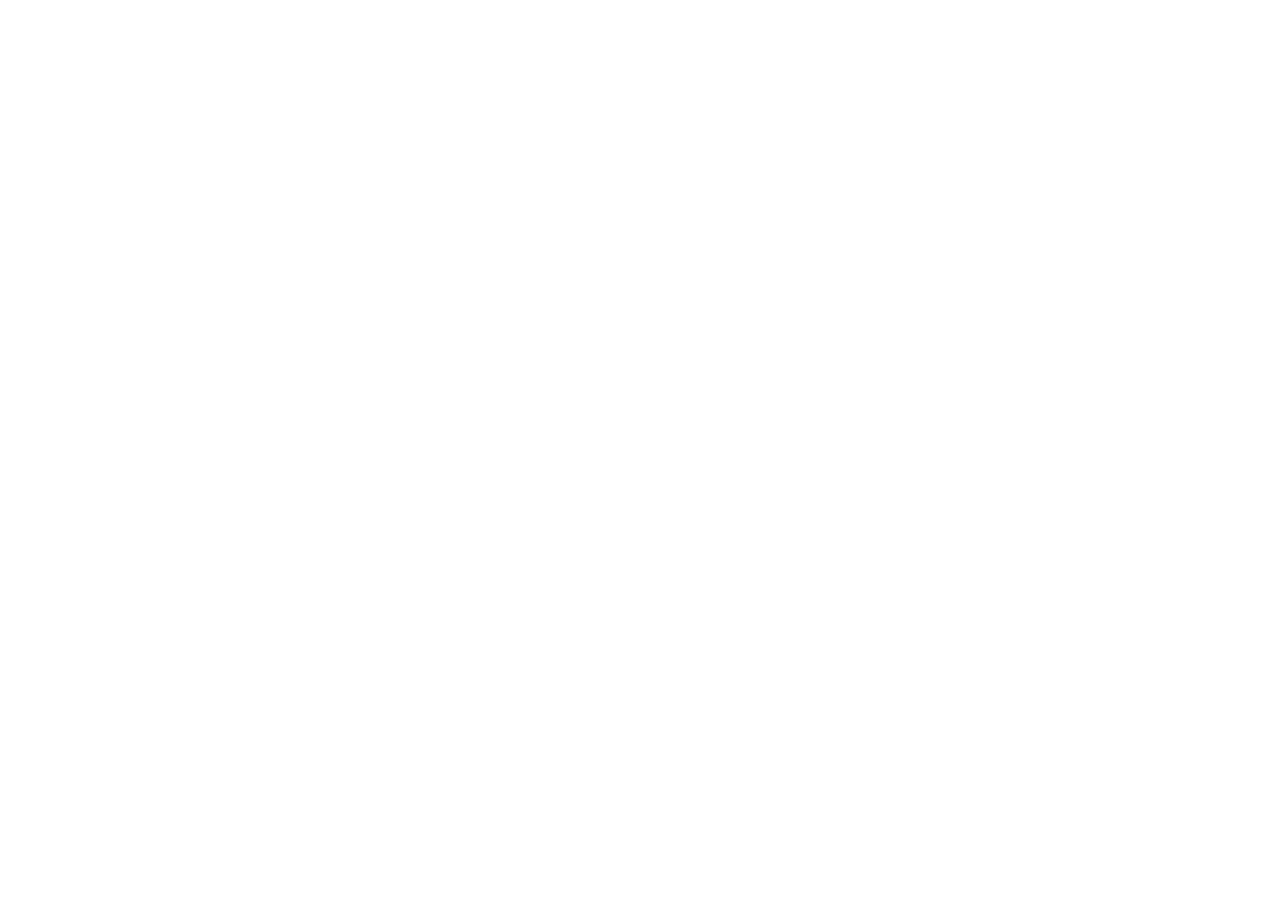
==== commit 5065a550: "Language redirection." ====
--- a/index.html
+++ b/index.html
@@ -1,121 +1,17 @@
-<!DOCTYPE html>
-<html lang="en">
-<head>
-  <link rel="stylesheet" href="style.css">
-  <script src=""></script>
-  <script src=""></script>
-  <meta charset="utf-8">
-  <meta name="viewport" content="width=device-width, initial-scale=1.0">
-  <meta http-equiv='X-UA-Compatible' content="ie=edge">
-  <title>SAS Liberal Arts Magazine</title>
-</head>
-
-
-<body>
-  <div class="grid">
-
-
-    <div class="nav">
-      <input type="checkbox" id="nav-check">
-      <a class="nav-header" href="">
-        <img id="logo" src="logo.svg" alt="SLAM">
-      </a>
-      <div class="nav-btn">
-        <label for="nav-check">
-          <span></span>
-          <span></span>
-          <span></span>
-        </label>
-      </div>
-
-      <div class="nav-links">
-        <a href="https://instagram.com/_ale.hop_" target="_blank">Publications</a>
-        <a href="" target="_blank">Research</a>
-        <a href="" target="_blank">Discussions</a>
-        <a href="" target="_blank">Interviews</a>
-        <a href="pages/about.html">О нас</a>
-      </div>
-    </div>
-
-    <div class="carousel">
-      <div class="carhead">
-        <H1>Что это за проект?</H1>
-        <p>SLAM - SAS Liberal Arts Magazine - новая студенческая медиаплатформа, открытая для всех заинтересованных в жизни нашего института. Ориентируясь на работу схожих по формату студенческих журналов Смольного и Высшей школы экономики, мы предоставляем площадку для публикаций, дискуссий, исследований и  других возможностей поучаствовать в жизни института, вне рамок официальных пресс-релизов и громких заявлений о будущем наших выпускников.<p>
-      </div>
-    </div>
-
-
-      <div class="middle">
-        <div>
-          <article id="main">
-            <h2>Привет</h2>
-            <p>Мы можем сделать несколько секций. Это самая левая и главная, где будет постоянная информация. Вроде, я помню, что мы хотели сделать и что рисовала Катя. Это примерно близко, мне кажется, к тому, что мы хотели и что я могу сделать.</P>
-            <p>Я немного всё переделал. Теперь всё немного лучше сжимается. Потом перед запуском надо будет убрать все лишнее поля - оставить только то, что есть чем заполнить. Ещё в плонах пока сделать раздел с информацией и связью внизу страницы, а также первую отдельную страницу с манифестом.</p>
-            </article>
-          </div>
-        </div>
-          <div clss="cardscon">
-            <article class="cards">
-
-              <section>
-                <p>Lorem ipsum dolor sit amet, consectetur.</p>
-              </section>
-
-              <section>
-                <p>Lorem ipsum dolor sit amet, consectetur adipisicing elit. Error aliquid reprehenderit expedita odio beatae est.</p>
-              </section>
-
-              <section>
-                <p>Lorem ipsum dolor sit amet, consectetur.</p>
-              </section>
-
-              <section>
-                <p>Lorem ipsum dolor sit amet, consectetur adipisicing elit. Nobis quaerat suscipit ad.</p>
-              </section>
-
-              <section>
-                <p>Lorem ipsum dolor sit amet, consectetur adipisicing elit. Rem nihil alias amet dolores fuga totam sequi a cupiditate ipsa voluptas id facilis nobis.</p>
-              </section>
-
-
-              <section>
-                <p>Lorem ipsum dolor sit amet, consectetur adipisicing elit. Rem ut debitis dolorum earum expedita eveniet voluptatem quibusdam facere eos numquam commodi ad iusto laboriosam rerum aliquam.</p>
-              </section>
-
-              <section>
-                <p>Lorem ipsum dolor sit amet, consectetur adipisicing elit.</p>
-              </section>
-
-              <section>
-                <p>Lorem ipsum dolor sit amet, consectetur adipisicing elit. Quaerat  architecto quis tenetur fugiat veniam iste molestiae fuga labore!</p>
-              </section>
-
-              <section>
-                <p>Lorem ipsum dolor sit amet, consectetur adipisicing elit. Odit accusamus tempore at porro officia rerum est impedit ea ipsa tenetur. Labore libero hic error sunt laborum expedita.</p>
-              </section>
-
-              <section>
-                <p>Lorem ipsum dolor sit.</p>
-              </section>
-
-              <section>
-                <p>Lorem ipsum dolor sit amet, consectetur adipisicing elit. Minima asperiores eveniet vero velit eligendi aliquid in.</p>
-              </section>
-
-              <section>
-                <h3>Ghbdtn</h3>
-                <p>Lorem ipsum dolor sit amet, consectetur adipisicing elit. Doloribus dolorem maxime minima animi cum.</p>
-              </section>
-
-            </article>
-          </div>
-
-
-        <footer>
-          <hr/>
-          <h2 style="text-align: center;">Footer</h2>
-        </footer>
-      </div>
-    </body>
-
-    </html>
+<!DOCTYPE HTML>
+<html>
+ <head>
+   <script language="JavaScript" type="text/javascript">
+     function redirection {
+       var userLang = navigator.language || navigator.userLanguage;
+       if (userLang == "ru") {
+           window.location.href = "ru/rundex.html"
+       }
+       else {
+           window.location.href = "en/endex.html"
+       }
+     }
+   </script>
+ </head>
+ <body onload = "redirection"></body>
+</html>
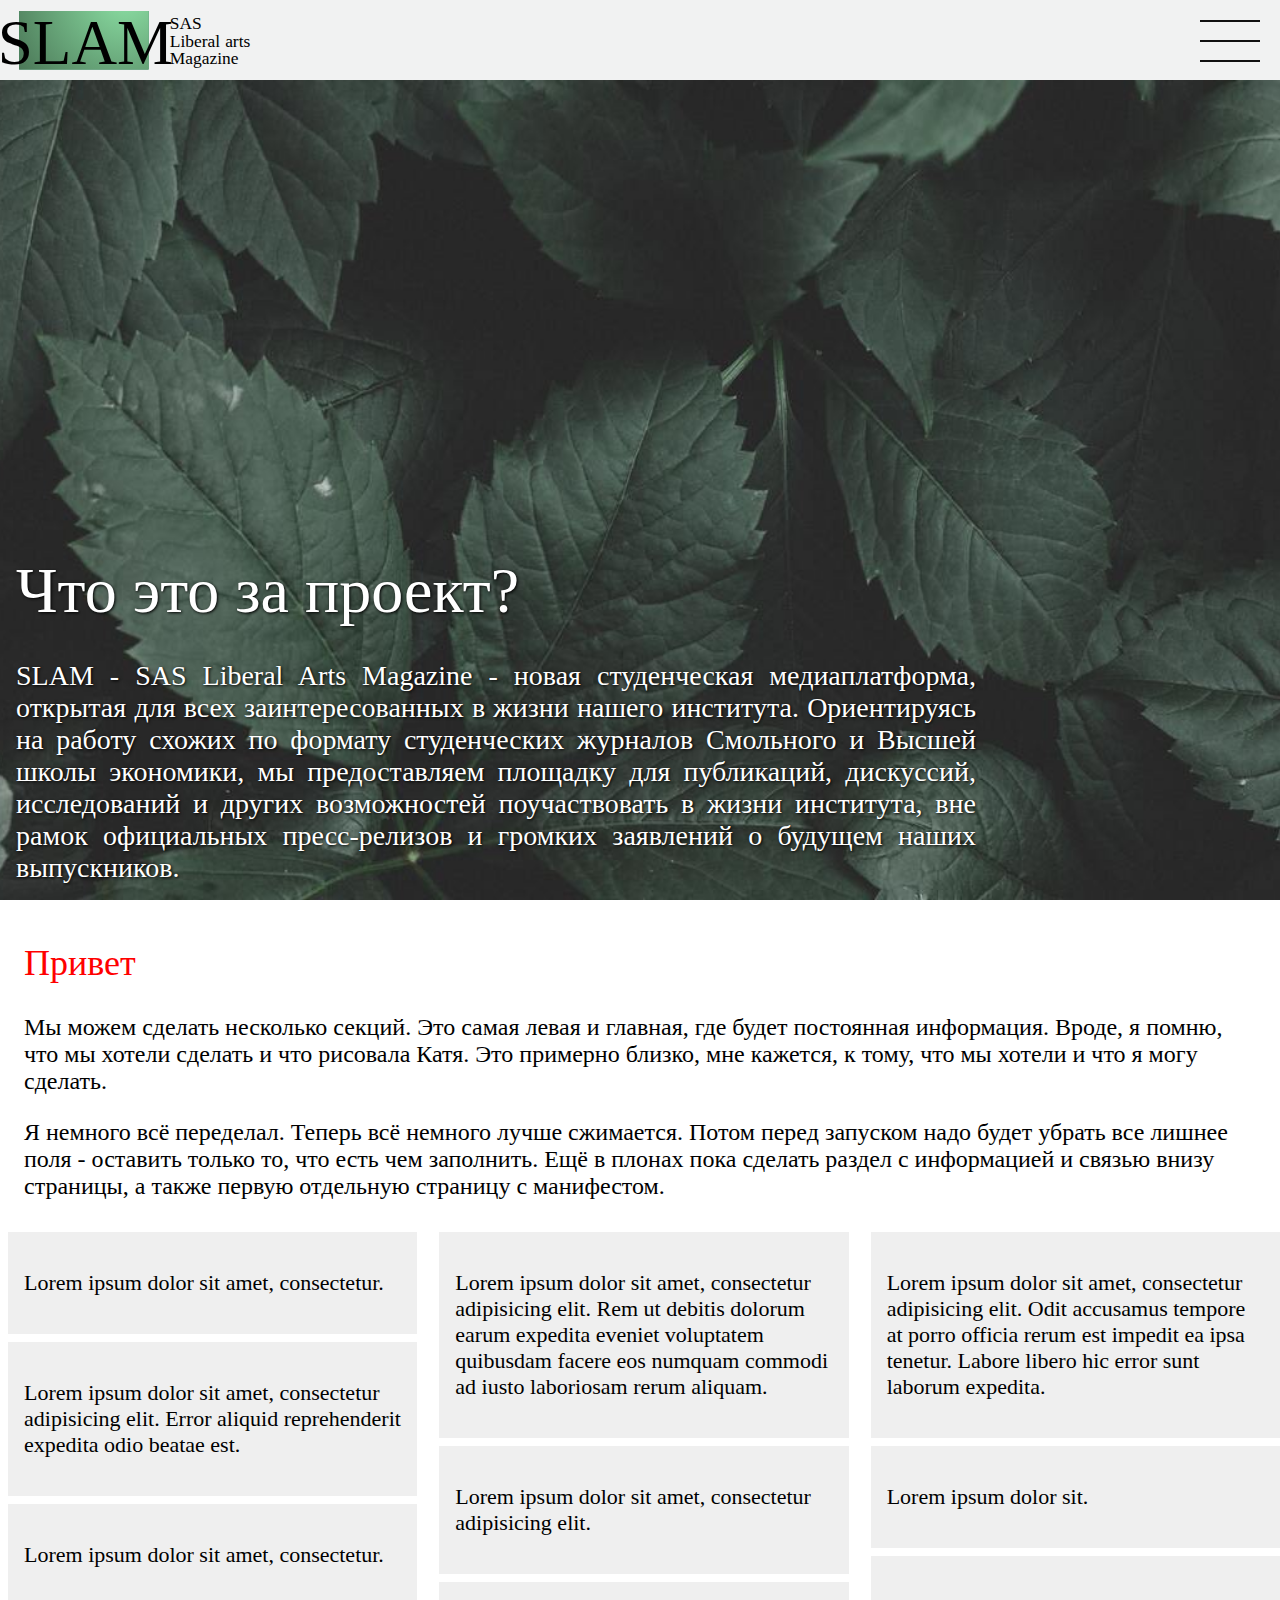
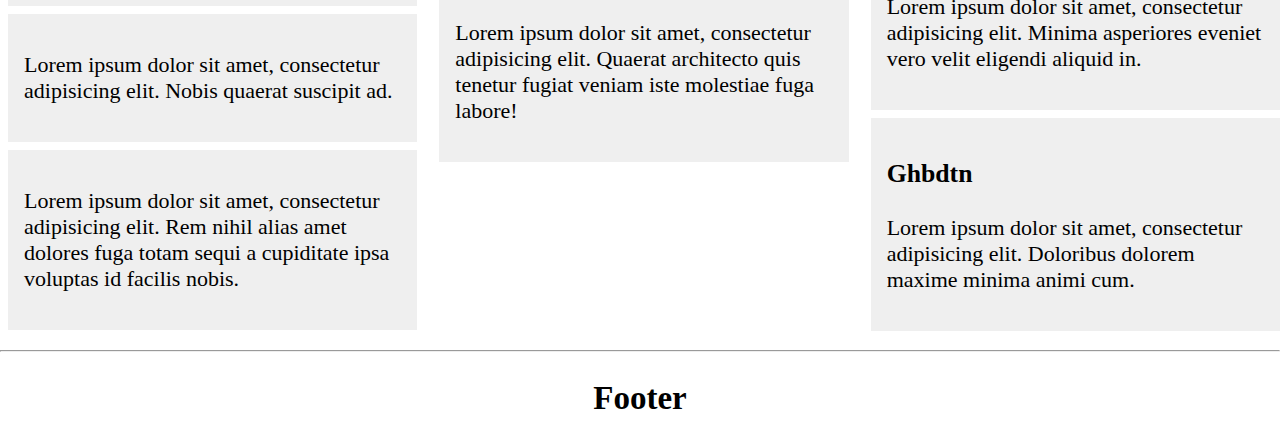
==== commit abe2d664: "Redirection" ====
--- a/index.html
+++ b/index.html
@@ -1,17 +1,21 @@
 <!DOCTYPE HTML>
 <html>
- <head>
-   <script language="JavaScript" type="text/javascript">
-     function redirection {
-       var userLang = navigator.language || navigator.userLanguage;
-       if (userLang == "ru") {
-           window.location.href = "ru/rundex.html"
-       }
-       else {
-           window.location.href = "en/endex.html"
-       }
-     }
-   </script>
- </head>
- <body onload = "redirection"></body>
+<head>
+
+</head>
+
+<body>
+  <script language="JavaScript" type="text/javascript">
+    function redirection() {
+      var userLang = navigator.language || navigator.userLanguage;
+      if (userLang == "ru") {
+        window.location.href = "ru/rundex.html"
+      }
+      else {
+        window.location.href = "en/endex.html"
+      }
+    }
+    redirection()
+  </script>
+</body>
 </html>
